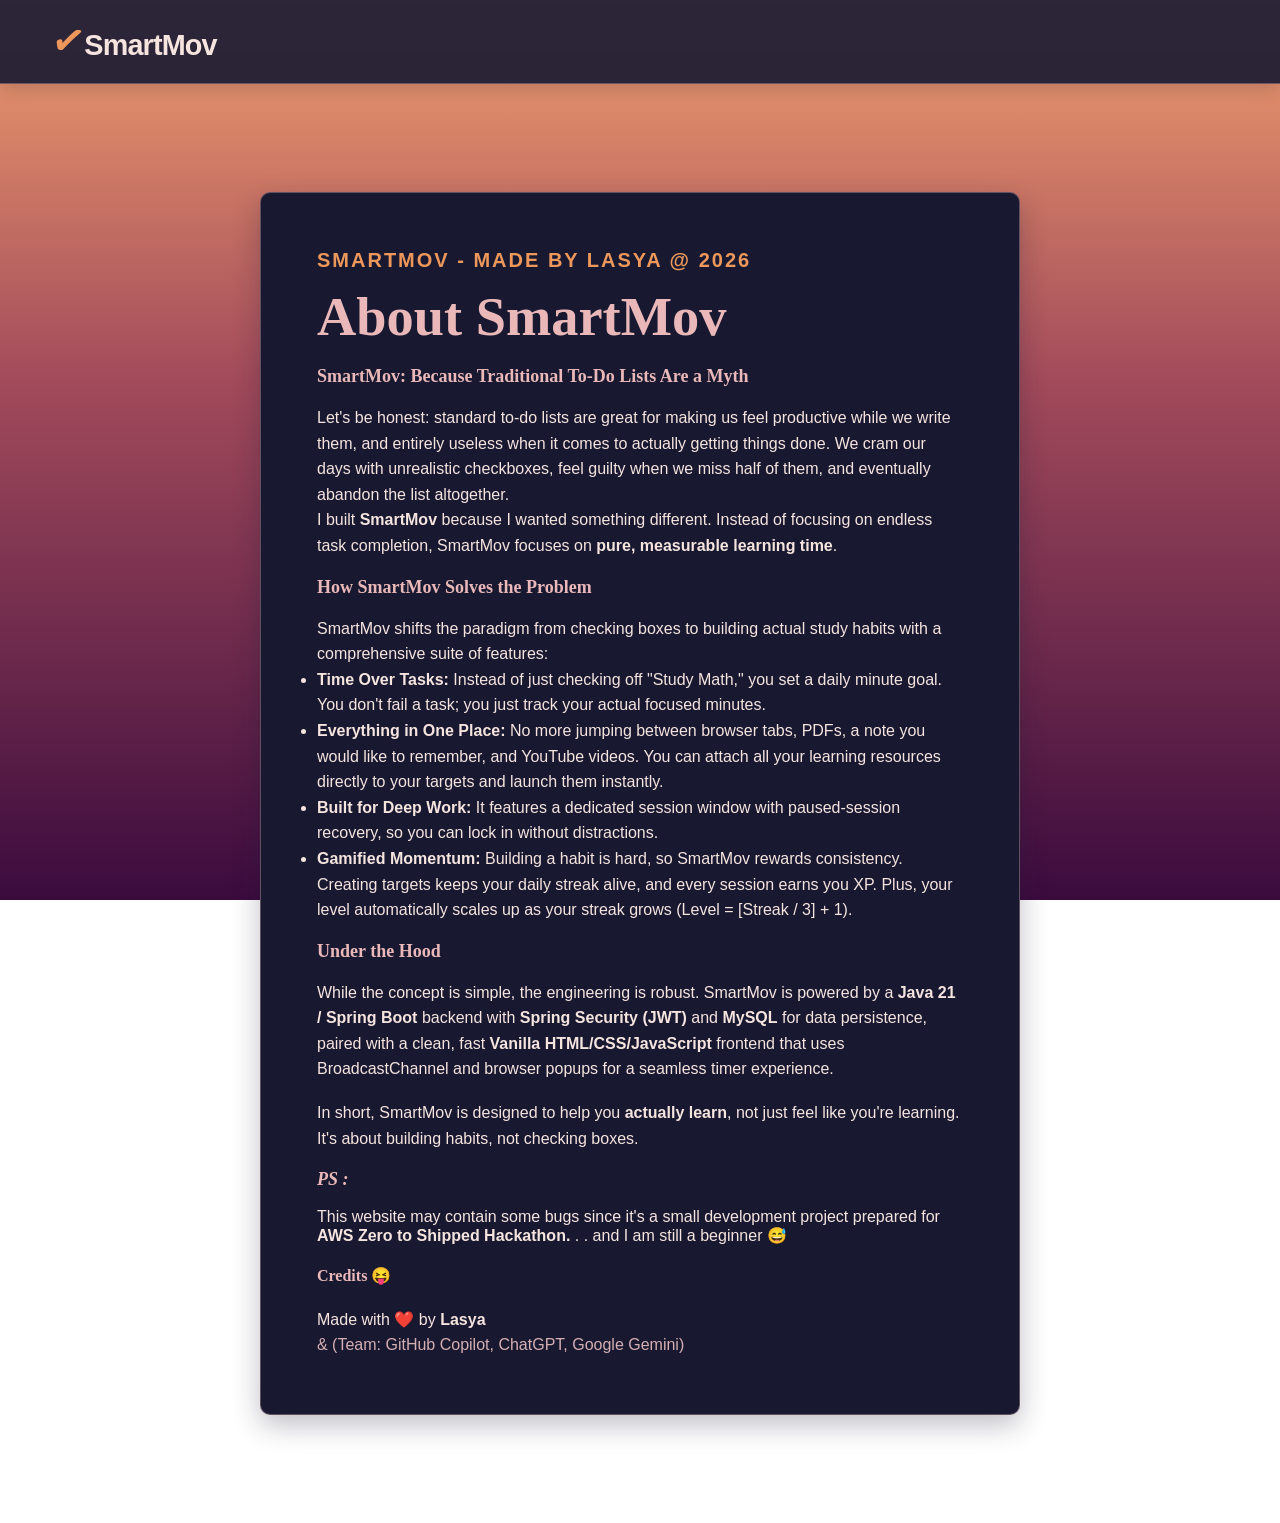
==== SmartMov-frontend/about.html @ 89f62afd "Initial SmartMov project" ====
<!DOCTYPE html>
<html lang="en">
<head>
    <meta charset="UTF-8">
    <meta name="viewport" content="width=device-width, initial-scale=1.0">
    <title>About SmartMov</title>
    <link rel="stylesheet" href="styles.css">
</head>
<body class="about-page">
    <header class="navbar">
        <h1>
            <a class="brand-link" href="index.html" aria-label="About SmartMov">
                <span class="logo">✓</span>SmartMov
            </a>
        </h1>
    </header>

    <main class="about-content">
        <p class="about-label" style="text-transform: uppercase; font-size: 20px;">SmartMov - Made by Lasya @ 2026</p>
        <h2>About SmartMov</h2>
        <p>
            <h2 style="font-size: large;">SmartMov: Because Traditional To-Do Lists Are a Myth</h2>
<p style="font-size: 16px; line-height: 1.6;">Let's be honest: standard to-do lists are great for making us feel productive while we write them, and entirely useless when it comes to actually getting things done. We cram our days with unrealistic checkboxes, feel guilty when we miss half of them, and eventually abandon the list altogether.</p>

<p style="font-size: 16px; line-height: 1.6;">I built <strong>SmartMov</strong> because I wanted something different. Instead of focusing on endless task completion, SmartMov focuses on <strong>pure, measurable learning time</strong>.</p>
<br>
<h2 style="font-size: large;">How SmartMov Solves the Problem</h2>
<p style="font-size: 16px; line-height: 1.6;">SmartMov shifts the paradigm from checking boxes to building actual study habits with a comprehensive suite of features:</p>
<ul style="font-size: 16px; line-height: 1.6;">
    <li><strong>Time Over Tasks:</strong> Instead of just checking off "Study Math," you set a daily minute goal. You don't fail a task; you just track your actual focused minutes.</li>
    <li><strong>Everything in One Place:</strong> No more jumping between browser tabs, PDFs, a note you would like to remember, and YouTube videos. You can attach all your learning resources directly to your targets and launch them instantly.</li>
    <li><strong>Built for Deep Work:</strong> It features a dedicated session window with paused-session recovery, so you can lock in without distractions.</li>
    <li><strong>Gamified Momentum:</strong> Building a habit is hard, so SmartMov rewards consistency. Creating targets keeps your daily streak alive, and every session earns you XP. Plus, your level automatically scales up as your streak grows (Level = [Streak / 3] + 1).</li>
</ul>
<br>
<h2 style="font-size: large;">Under the Hood</h2>
<p style="font-size: 16px; line-height: 1.6;">While the concept is simple, the engineering is robust. SmartMov is powered by a <strong>Java 21 / Spring Boot</strong> backend with <strong>Spring Security (JWT)</strong> and <strong>MySQL</strong> for data persistence, paired with a clean, fast <strong>Vanilla HTML/CSS/JavaScript</strong> frontend that uses <code>BroadcastChannel</code> and browser popups for a seamless timer experience.</p>
        </p>
        <br>
        <p style="font-size: 16px; line-height: 1.6;">In short, SmartMov is designed to help you <strong>actually learn</strong>, not just feel like you're learning. It's about building habits, not checking boxes.</p>
        <br>
        <h2 style="font-size: large; font-style: italic;">PS : </h2>
        <p>This website may contain some bugs since it's a small development project prepared for <strong>AWS Zero to Shipped Hackathon.</strong> . . and I am still a beginner 😅</p>
        <br>
        <h2 style="font-size: 16px; line-height: 1.6;">Credits 😝 </h2>
        <p style="font-size: 16px; line-height: 1.6;">Made with ❤️ by <strong>Lasya</strong></p>
        <p style="font-size: 16px; line-height: 1.6;">& (Team: GitHub Copilot, ChatGPT, Google Gemini)</p>
    </main>
</body>
</html>
---- SmartMov-frontend/styles.css ----
* {
    box-sizing: border-box;
    margin: 0;
    padding: 0;
    font-family: "Intellecta", "Segoe UI", sans-serif;
}

:root {
    --page-top: #f0a06e;
    --page-mid: #a34b5b;
    --page-bottom: #3b0b3e;
    --surface: #181931;
    --surface-raised: #44174e;
    --surface-hover: #662249;
    --border: rgba(234, 184, 184, 0.35);
    --text: #f6e4df;
    --muted: #d5afb2;
    --primary: #ed985a;
    --primary-hover: #f3b276;
    --accent: #eab8b8;
    --danger: #eab8b8;
    --shadow: 0 10px 28px rgba(24, 25, 49, 0.28);
}

body {
    min-height: 100vh;
    background: linear-gradient(180deg, var(--page-top) 0%, var(--page-mid) 42%, var(--page-bottom) 100%);
    background-attachment: fixed;
    color: var(--text);
}


h3 {
    text-transform: uppercase;
    font-weight: 800;
}

.stat-card p {
  text-transform: uppercase;
  font-weight: 800;
}


button,
input,
textarea,
select {
    font: inherit;
}

button {
    cursor: pointer;
}

.hidden {
    display: none !important;
}

.logo {
    display: inline-block;
    color: var(--primary);
    font-family: Georgia, "Times New Roman", serif;
    font-size: 2.5rem;
    font-weight: 700;
    transform: rotate(10deg);
}

.brand-link {
    color: inherit;
    text-decoration: none;
}

.about-page {
    min-height: 100vh;
}

.about-content {
    width: min(88%, 760px);
    margin: clamp(48px, 12vh, 110px) auto;
    padding: clamp(28px, 6vw, 56px);
    background: rgba(24, 25, 49, 0.92);
    border: 1px solid rgba(234, 184, 184, 0.42);
    border-radius: 14px;
    box-shadow: 0 18px 40px rgba(24, 25, 49, 0.3);
}

.about-label {
    margin-bottom: 14px;
    color: var(--primary);
    font-size: 12px;
    font-weight: 700;
    letter-spacing: 2px;
}

.about-content h2 {
    margin-bottom: 18px;
    color: var(--accent);
    font-family: Georgia, "Times New Roman", serif;
    font-size: clamp(2rem, 6vw, 3.4rem);
    font-weight: 700;
}

.about-content p:last-child {
    max-width: 58ch;
    color: var(--muted);
    line-height: 1.7;
}

.navbar {
    display: flex;
    align-items: center;
    justify-content: space-between;
    gap: 20px;
    padding: 18px 4%;
    background: rgba(24, 25, 49, 0.9);
    border-bottom: 1px solid var(--border);
    box-shadow: 0 4px 18px rgba(24, 25, 49, 0.2);
}

.navbar h1 {
    font-family: Georgia, "Times New Roman", serif;
    font-size: 1.8rem;
    font-weight: 700;
    letter-spacing: -0.03em;
}

.navbar h1:hover {
    color: var(--accent);
}

.navbar-actions,
.goal-actions,
.resource-header-actions,
.resource-buttons,
.managed-resource-actions,
.resource-actions,
.timer-actions {
    display: flex;
    align-items: center;
    gap: 8px;
}

.account-btn {
    max-width: 240px;
    overflow: hidden;
    text-overflow: ellipsis;
    white-space: nowrap;
}

.navbar button,
.start-btn,
.primary-btn,
.small-btn {
    border: 1px solid rgba(237, 152, 90, 0.7);
    border-radius: 7px;
    background: var(--primary);
    color: #181931;
    font-weight: 700;
    transition: background 150ms ease, border-color 150ms ease, transform 150ms ease;
}

.navbar button {
    padding: 10px 16px;
}

.navbar button:hover,
.start-btn:hover:not(:disabled),
.primary-btn:hover,
.small-btn:hover {
    border-color: var(--primary-hover);
    background: var(--primary-hover);
    transform: translateY(-1px);
}

.container {
    width: min(88%, 1100px);
    margin: 42px auto;
}

.stats {
    display: grid;
    grid-template-columns: repeat(3, 1fr);
    gap: 18px;
    margin-bottom: 42px;
}

.stat-card,
.goal-card,
.about-content,
.modal-content,
.learning-modal-content {
    background: var(--surface);
    border: 1px solid var(--border);
    border-radius: 10px;
    box-shadow: var(--shadow);
}

.stat-card {
    padding: 22px;
    text-align: center;
    animation: soft-float 4s ease-in-out infinite;
}

.stat-card:nth-child(2) {
    animation-delay: 180ms;
    border-color: rgba(237, 152, 90, 0.5);
}

.stat-card:nth-child(3) {
    animation-delay: 360ms;
    border-color: rgba(163, 64, 84, 0.7);
}

@keyframes soft-float {
    0%, 100% { transform: translateY(0); }
    50% { transform: translateY(-5px); }
}

.stat-card span {
    font-size: 27px;
}

.stat-card h2 {
    margin-top: 8px;
    font-size: 1.8rem;
    font-weight: 700;
}

.stat-card p,
.goal-category,
.learning-resource,
.resource-help,
.no-resources {
    color: var(--muted);
}

.goals-section h2 {
    margin-bottom: 20px;
    font-size: 1.25rem;
}

.empty-goals-message {
    min-height: 32vh;
    display: flex;
    align-items: center;
    justify-content: center;
    margin-bottom: 20px;
    color: var(--accent);
    font-size: 1.65rem;
    text-align: center;
}

.empty-goals-message p {
    max-width: 760px;
    min-height: 1.2em;
    opacity: 0;
    transition: opacity 250ms ease;
}

.empty-goals-message p.quote-visible {
    opacity: 1;
}

.empty-goals-message p.quote-caret {
    border-right: 3px solid currentColor;
    animation: typing-caret 700ms steps(1) infinite;
}

@keyframes typing-caret {
    0%, 50% { border-color: currentColor; }
    51%, 100% { border-color: transparent; }
}

#goalsContainer {
    display: flex;
    flex-direction: column;
    gap: 16px;
}

.goal-card {
    position: relative;
    padding: 22px;
}

.goal-card h3,
.goal-card strong,
.modal-content h2 {
    font-weight: 700;
}

.goal-category {
    margin-top: 4px;
    font-size: 13px;
}

.delete-target-btn {
    border: none;
    background: transparent;
}

.delete-target-btn {
    position: absolute;
    top: 10px;
    right: 12px;
    width: 28px;
    height: 28px;
    color: var(--danger);
    font-size: 24px;
    line-height: 1;
}

.modal-content .close-btn {
    position: absolute;
    top: 14px;
    right: 16px;
    padding: 2px 6px;
    border: 1px solid transparent;
    border-radius: 6px;
    background: transparent;
    color: var(--accent);
    font-size: 22px;
    line-height: 1;
}

.modal-content .close-btn:hover {
    border-color: var(--border);
    background: var(--surface-raised);
    color: var(--primary-hover);
}

.progress-container {
    margin-top: 18px;
}

.progress-bar {
    width: 100%;
    height: 8px;
    overflow: hidden;
    background: var(--surface-raised);
    border-radius: 6px;
}

.progress {
    height: 100%;
    background: var(--primary);
    border-radius: 6px;
}

.progress-percentage {
    margin: 5px 0 0;
    color: var(--primary-hover);
    font-weight: 700;
    text-align: right;
}

.goal-footer {
    display: flex;
    align-items: center;
    justify-content: space-between;
    gap: 12px;
    margin-top: 16px;
}

.start-btn {
    padding: 10px 16px;
}

.start-btn:disabled,
.edit-resources-btn:disabled {
    cursor: not-allowed;
    opacity: 0.55;
}

.resources {
    margin-top: 22px;
    padding-top: 18px;
    border-top: 1px solid var(--border);
}

.resources-header {
    display: flex;
    align-items: center;
    justify-content: space-between;
    gap: 12px;
    margin-bottom: 12px;
}

.resource-header-actions {
    flex-wrap: wrap;
    justify-content: flex-end;
}

.small-btn {
    padding: 7px 12px;
}

.edit-resources-btn.has-resources {
    background: var(--secondary);
    border-color: var(--secondary);
    color: #fff;
}

.resource-list {
    display: flex;
    flex-direction: column;
    gap: 8px;
}

.managed-resource,
.resource-item {
    display: flex;
    align-items: center;
    gap: 10px;
    padding: 10px 12px;
    background: var(--surface-raised);
    border: 1px solid var(--border);
    border-radius: 8px;
    font-size: 14px;
}

.managed-resource {
    justify-content: space-between;
    margin-bottom: 6px;
}

.current-resources,
.managed-resource-actions button {
    color: #fff;
}

.resource-item {
    transition: background 150ms ease, transform 150ms ease;
}

.resource-details {
    display: flex;
    min-width: 0;
    flex-direction: column;
    gap: 4px;
}

.resource-note-preview {
    color: var(--muted);
    font-size: 13px;
    white-space: pre-wrap;
    overflow-wrap: anywhere;
}

.resource-link,
.brand-link {
    text-decoration: none;
}

.resource-link {
    color: inherit;
}

.resource-link:hover,
.note-resource:hover {
    background: var(--surface-hover);
    transform: translateX(3px);
}

.open-icon,
.resource-actions {
    margin-left: auto;
}

.no-resources {
    font-size: 14px;
}

.modal {
    position: fixed;
    inset: 0;
    z-index: 10;
    display: flex;
    align-items: center;
    justify-content: center;
    background: rgba(24, 25, 49, 0.68);
}

.modal-content {
    position: relative;
    width: 90%;
    max-width: 500px;
    max-height: 90vh;
    overflow-y: auto;
    padding: 28px;
}

.modal-content h2 {
    margin-bottom: 25px;
}

.modal-content label {
    display: block;
    margin: 15px 0 6px;
    font-weight: 700;
}

.modal-content input,
.modal-content textarea,
.modal-content select {
    width: 100%;
    padding: 11px;
    border: 1px solid var(--border);
    border-radius: 8px;
    background: var(--surface-muted);
    color: var(--text);
    outline: none;
}

.modal-content select {
    color-scheme: dark;
}

.modal-content select option {
    background: var(--surface);
    color: var(--text);
}

.modal-content input:focus,
.modal-content textarea:focus,
.modal-content select:focus {
    border-color: var(--primary);
    box-shadow: 0 0 0 3px rgba(237, 152, 90, 0.18);
}

.modal-content textarea {
    min-height: 90px;
    resize: vertical;
}

.primary-btn {
    width: 100%;
    margin-top: 25px;
    padding: 12px;
}

.account-status {
    min-height: 20px;
    margin: -12px 0 8px;
    color: var(--danger);
    font-size: 14px;
}

.account-status.success {
    color: var(--primary);
}

.account-mode-btn {
    width: 100%;
    margin-top: 14px;
    border: none;
    background: transparent;
    color: var(--accent);
    cursor: pointer;
    text-decoration: underline;
}

.current-resources {
    margin-bottom: 20px;
}

.current-resources h3 {
    margin-bottom: 10px;
}

.resource-buttons {
    flex-wrap: wrap;
    margin-top: 12px;
}

.resource-buttons button,
.managed-resource-actions button,
.resource-actions button,
.secondary-btn {
    padding: 7px 10px;
    border: 1px solid var(--border);
    border-radius: 7px;
    background: var(--surface-muted);
    color: var(--surface);
}

.resource-help {
    margin-top: 5px;
    font-size: 14px;
}

.session-overlay {
    background: transparent;
    pointer-events: none;
}

.session-overlay .learning-modal-content {
    pointer-events: auto;
}

.learning-modal-content {
    position: relative;
    width: min(90vw, 600px);
    height: min(90vh, 600px);
    min-width: 400px;
    min-height: 400px;
    max-width: 600px;
    max-height: 600px;
    overflow: hidden;
    padding: clamp(12px, 4vw, 24px);
    border-color: rgba(234, 184, 184, 0.5);
    box-shadow: 0 14px 35px rgba(24, 25, 49, 0.34);
    text-align: center;
    resize: both;
}

.learning-drag-handle {
    cursor: move;
    user-select: none;
}

.learning-modal-content.dragging {
    cursor: grabbing;
    transition: none;
}

.learning-label {
    margin-bottom: clamp(4px, 2vw, 10px);
    color: var(--primary);
    font-size: clamp(8px, 3vw, 12px);
    font-weight: 700;
    letter-spacing: 2px;
}

.learning-modal-content h2 {
    margin: 0;
    font-size: clamp(16px, 7vw, 28px);
    overflow-wrap: anywhere;
}

.learning-resource {
    margin-top: clamp(4px, 2vw, 10px);
    overflow: hidden;
    font-size: clamp(10px, 3vw, 14px);
    text-overflow: ellipsis;
    white-space: nowrap;
}

.session-status {
    display: none;
    margin-left: 8px;
    color: var(--primary);
    font-size: 13px;
    font-weight: 700;
    text-transform: uppercase;
}

.session-status.visible {
    display: inline-block;
}

.timer-display {
    margin: clamp(12px, 5vw, 35px) 0 10px;
    color: var(--accent);
    font-size: clamp(20px, 12vw, 56px);
    font-weight: 700;
    letter-spacing: 2px;
    white-space: nowrap;
    text-shadow: 0 0 10px rgba(234, 184, 184, 0.2);
}

.timer-actions {
    flex-wrap: wrap;
    margin-top: clamp(12px, 4vw, 30px);
}

.timer-actions button {
    flex: 1 1 110px;
    min-width: 0;
    padding: clamp(7px, 2vw, 12px) 6px;
    font-size: clamp(10px, 3vw, 16px);
}

.timer-actions .primary-btn {
    width: auto;
    margin-top: 0;
}

.learning-modal-content .primary-btn {
    background: var(--primary);
    border-color: var(--primary);
}

@media (max-width: 600px) {
    .navbar {
        align-items: flex-start;
        flex-direction: column;
    }

    .navbar-actions {
        width: 100%;
    }

    .navbar-actions button {
        flex: 1;
        padding: 8px 10px;
        font-size: 12px;
    }

    .container {
        width: 90%;
        margin: 30px auto;
    }

    .stats {
        gap: 10px;
    }

    .stat-card {
        padding: 16px 10px;
    }

    .stat-card span {
        font-size: 22px;
    }

    .stat-card h2 {
        font-size: 1.45rem;
    }

    .stat-card p {
        font-size: 12px;
    }

    .empty-goals-message {
        font-size: 1.4rem;
    }

    .learning-modal-content {
        min-width: 0;
        min-height: 0;
    }

    .about-content {
        width: 90%;
        margin-top: 48px;
    }
}
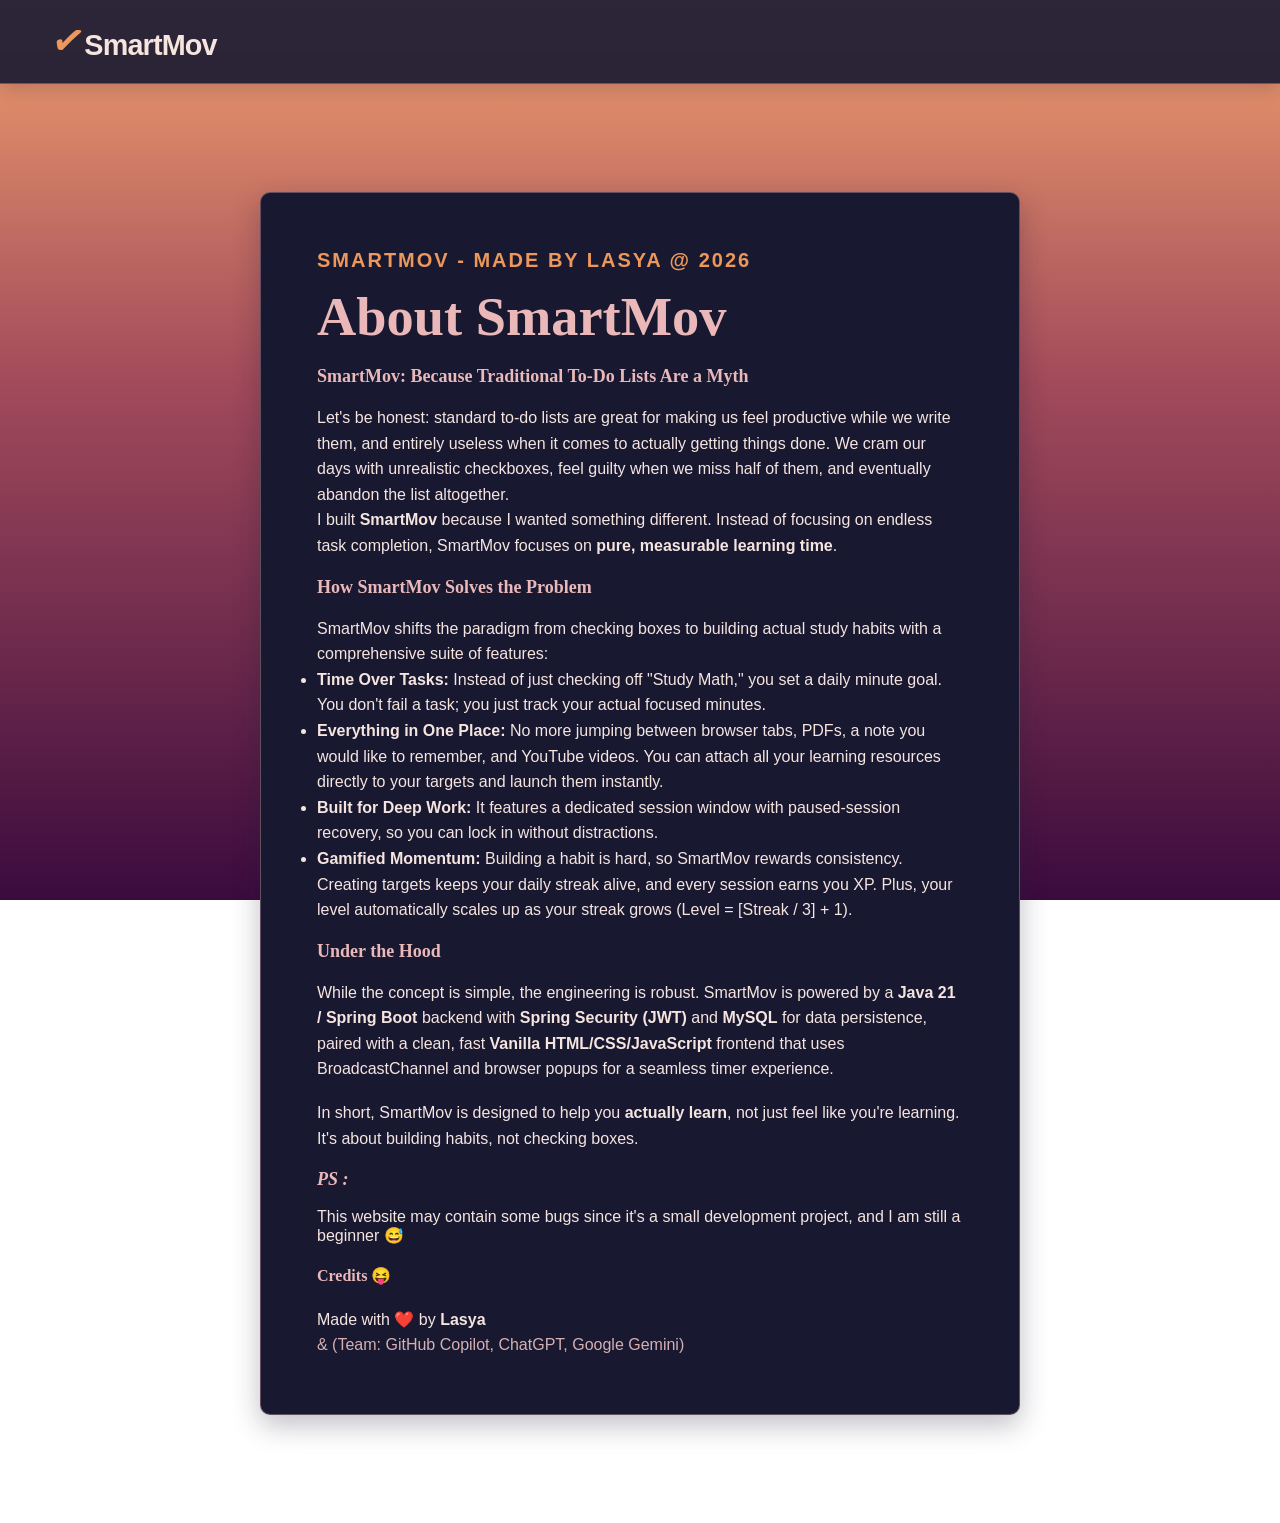
==== commit cb43d504: "Update local project" ====
--- a/SmartMov-frontend/about.html
+++ b/SmartMov-frontend/about.html
@@ -40,7 +40,7 @@
         <p style="font-size: 16px; line-height: 1.6;">In short, SmartMov is designed to help you <strong>actually learn</strong>, not just feel like you're learning. It's about building habits, not checking boxes.</p>
         <br>
         <h2 style="font-size: large; font-style: italic;">PS : </h2>
-        <p>This website may contain some bugs since it's a small development project prepared for <strong>AWS Zero to Shipped Hackathon.</strong> . . and I am still a beginner 😅</p>
+        <p>This website may contain some bugs since it's a small development project, and I am still a beginner 😅</p>
         <br>
         <h2 style="font-size: 16px; line-height: 1.6;">Credits 😝 </h2>
         <p style="font-size: 16px; line-height: 1.6;">Made with ❤️ by <strong>Lasya</strong></p>
